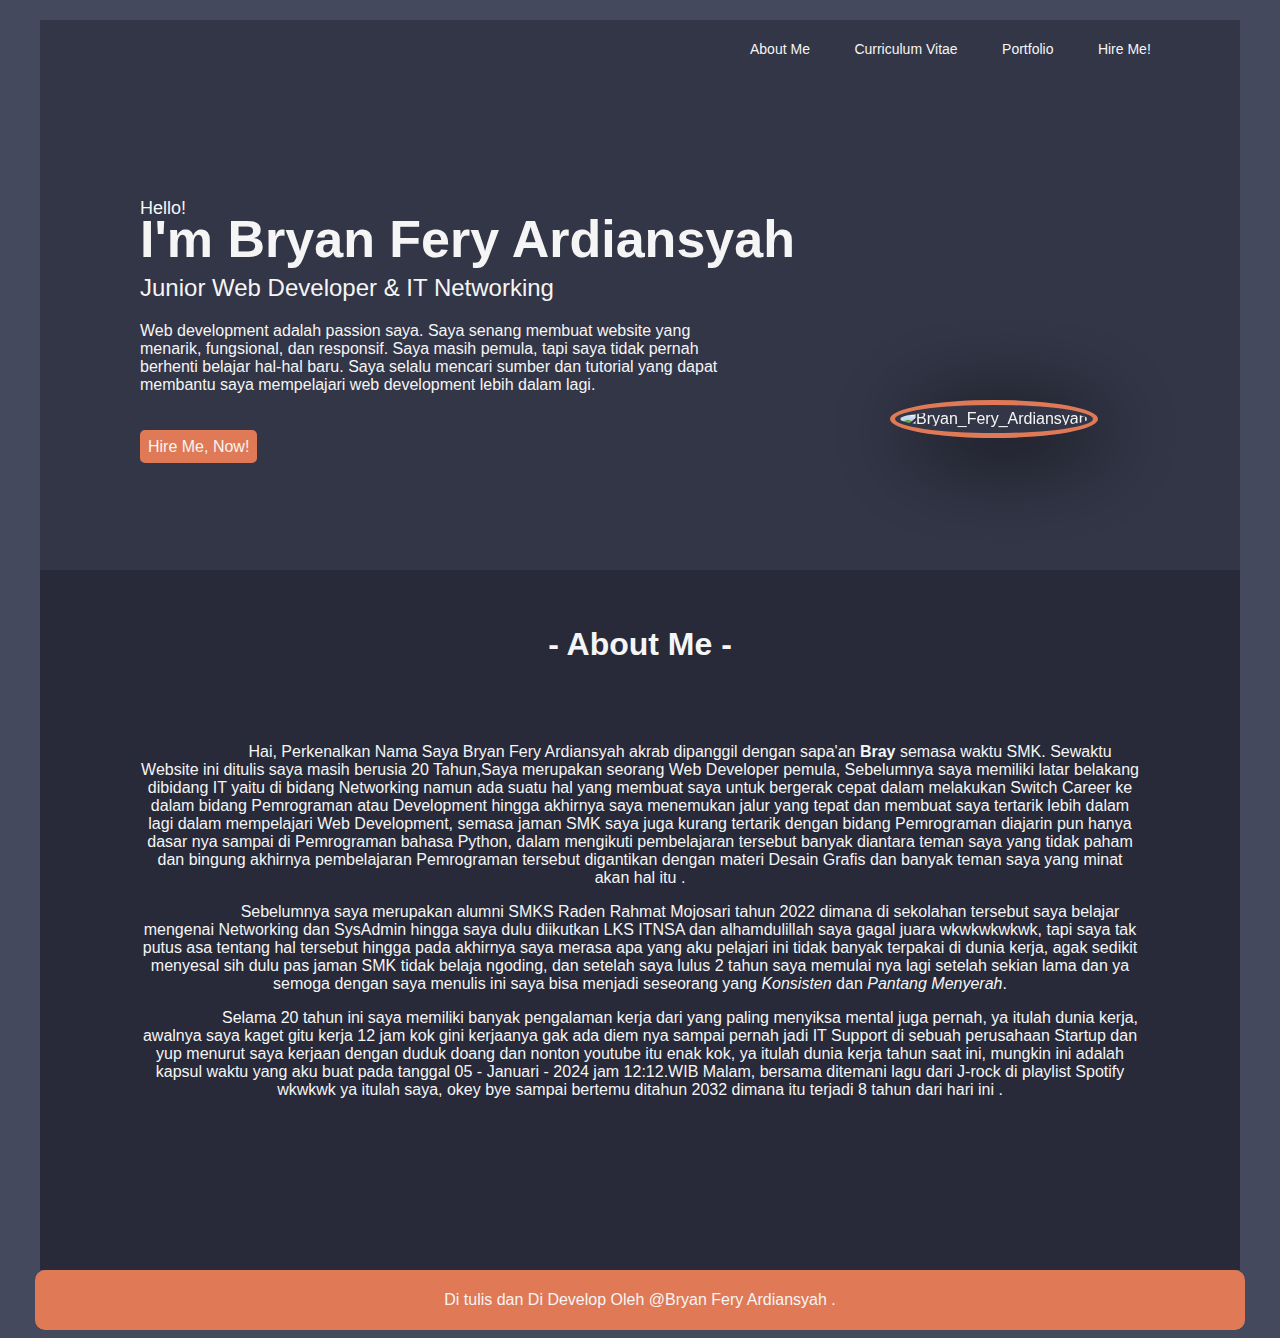
==== index.html @ d64f2dc4 "Add files via upload" ====
<!Doctype html>
<html>
    <head>
        <meta charset="UTF-8">
        <title>Portofolio</title>
        <link rel="stylesheet" href="style.css">
    </head>
    <body>
        <div class="container1">
            <div class="header">
                <ul>
                    <li><a href="#about_me">About Me</a></li>
                    <li><a href="https://drive.google.com/file/d/1XrIZHL9NID5OI6IQAmWS1huJobuJIkmu/view?usp=sharing" target="_blank">Curriculum Vitae</a></li>
                    <li><a href="#" target="_blank">Portfolio</a></li>
                    <li><a href="https://api.whatsapp.com/send?phone=6281615992725" target="_blank">Hire Me!</a></li>
                </ul>
            </div>
            <div class="content">
                <h3>Hello!</h3>
                <h1>I'm Bryan Fery Ardiansyah</h1>
                <h2>Junior Web Developer & IT Networking</h2>
                <p>Web development adalah passion saya. Saya senang membuat website yang menarik, fungsional, dan responsif.
                Saya masih pemula, tapi saya tidak pernah berhenti belajar hal-hal baru. Saya selalu mencari sumber
                dan tutorial yang dapat membantu saya mempelajari web development lebih dalam lagi.</p>
            </div>
            <div class="image">
                <img src="/My_Portofolio/285234150_1056926208573656_6887725269293253103_n.jpg" alt="Bryan_Fery_Ardiansyah">
            </div>
            <div class="hire_me">
                <a href="https://api.whatsapp.com/send?phone=6281615992725">Hire Me, Now!</a>
            </div>
        </div>
        <div class="container2">
            <div class="about_me">
                <div class="ganjal"></div>
                <h1><span>- About Me -</span></h1>
                <p id="about_me">Hai, Perkenalkan Nama Saya Bryan Fery Ardiansyah akrab dipanggil dengan sapa'an <b>Bray</b> semasa waktu SMK. Sewaktu Website ini ditulis saya masih berusia 20 Tahun,Saya merupakan seorang Web Developer pemula, Sebelumnya saya memiliki latar belakang dibidang IT yaitu di bidang Networking namun ada suatu hal yang membuat saya untuk bergerak cepat dalam melakukan Switch Career ke dalam bidang Pemrograman atau Development hingga akhirnya saya menemukan jalur yang tepat dan membuat saya tertarik lebih dalam lagi dalam mempelajari Web Development, semasa jaman SMK saya juga kurang tertarik dengan bidang Pemrograman diajarin pun hanya dasar nya sampai di Pemrograman bahasa Python, dalam mengikuti pembelajaran tersebut banyak diantara teman saya yang tidak paham dan bingung akhirnya pembelajaran Pemrograman tersebut digantikan dengan materi Desain Grafis dan banyak teman saya yang minat akan hal itu . </p>

                <p>Sebelumnya saya merupakan alumni SMKS Raden Rahmat Mojosari tahun 2022 dimana di sekolahan tersebut saya belajar mengenai Networking dan SysAdmin hingga saya dulu diikutkan LKS ITNSA dan alhamdulillah saya gagal juara wkwkwkwkwk, tapi saya tak putus asa tentang hal tersebut hingga pada akhirnya saya merasa apa yang aku pelajari ini tidak banyak terpakai di dunia kerja, agak sedikit menyesal sih dulu pas jaman SMK tidak belaja ngoding, dan setelah saya lulus 2 tahun saya memulai nya lagi setelah sekian lama dan ya semoga dengan saya menulis ini saya bisa menjadi seseorang yang <i>Konsisten</i> dan <i>Pantang Menyerah</i>.</p>
                <p>Selama 20 tahun ini saya memiliki banyak pengalaman kerja dari yang paling menyiksa mental juga pernah, ya itulah dunia kerja, awalnya saya kaget gitu kerja 12 jam kok gini kerjaanya gak ada diem nya sampai pernah jadi IT Support di sebuah perusahaan Startup dan yup menurut saya kerjaan dengan duduk doang dan nonton youtube itu enak kok, ya itulah dunia kerja tahun saat ini, mungkin ini adalah kapsul waktu yang aku buat pada tanggal 05 - Januari - 2024 jam 12:12.WIB Malam, bersama ditemani lagu dari J-rock di playlist Spotify wkwkwk ya itulah saya, okey bye sampai bertemu ditahun 2032 dimana itu terjadi 8 tahun dari hari ini . 
                </p>
            </div>
        </div>
        <div class="footer"><p>Di tulis dan Di Develop Oleh <a href="https://www.facebook.com/bryanz.id.9" target="_blank">@Bryan Fery Ardiansyah</a> .</p></div>
    </body>
</html>
---- style.css ----
body{
    font-family: 'Segoe UI', Tahoma, Geneva, Verdana, sans-serif;
    background-color: #44495D;
    color: whitesmoke;
}
.container1{
    width: 1200px;
    height: 550px;
    background-color: #333647;
    margin-top: 20px;
    margin-left: auto;
    margin-right: auto;
}
.header ul li{
    display: inline-block;
    padding: 20px;
    position: relative;
    left: 650px;
}
.header ul li a{
    text-decoration: none;
    transition: 1s all ease;
    font-size: 14px;
    color: whitesmoke;
}
.header ul li a:hover{
    background-color: #E07956;
    padding: 8px;
    border-radius: 5px;
    
}
.content h3{
    margin-top: 120px;
    margin-left: 100px ;
    font-size: 18px;
    font-weight: lighter;
}
.content h1{
    margin-left: 100px;
    font-size: 52px;
    margin-top: -28px;
}
.content h2{
    margin-left: 100px;
    font-weight: lighter;
    margin-top: -30px;
}
.content p{
    margin-left: 100px;
    width: 600px;
}
.image img{
    width: 250px;
    margin-left: 850px ;
    margin-top: -250px;
    border-radius: 50%;
    padding: 5px;
    border: solid #E07956 5px;
    transition: 1s ease all;
    filter: grayscale(0);
    box-shadow: 12px 12px 90px black;
}
.image img:hover{
    transform: scale(1.10);
}
.hire_me a{
    color: whitesmoke;
    text-decoration: none;
    background-color: #E07956;
    padding: 8px;
    border-radius: 5px;
    margin-left: 100px;
}
.container2{
    width: 1200px;
    height: 700px;
    background-color: #282A39;
    margin-left: auto;
    margin-right: auto;
}
.about_me h1{
    text-align: center;
    margin-bottom: 80px;
    margin-top: 10px;
}
h1 span{
    margin-top: 200px;
}
.about_me p{
    width: 1000px;
    text-indent: 8%;
    text-align: center;
    margin-left: auto;
    margin-right: auto;
}
.ganjal{
    width: inherit;
    height: 10px;
    padding: 18px;
    background-color: #282A39;
}
.footer {
    width: 1200px;
    height: 50px;
    background-color: #E07956;
    padding: 5px;
    margin-left: auto;
    margin-right: auto;
    border-radius: 10px;
}
.footer p{
    text-align: center;
}
.footer a{
    text-decoration: none;
    color: whitesmoke;
}
.footer a:hover{
    color: #333647;
}
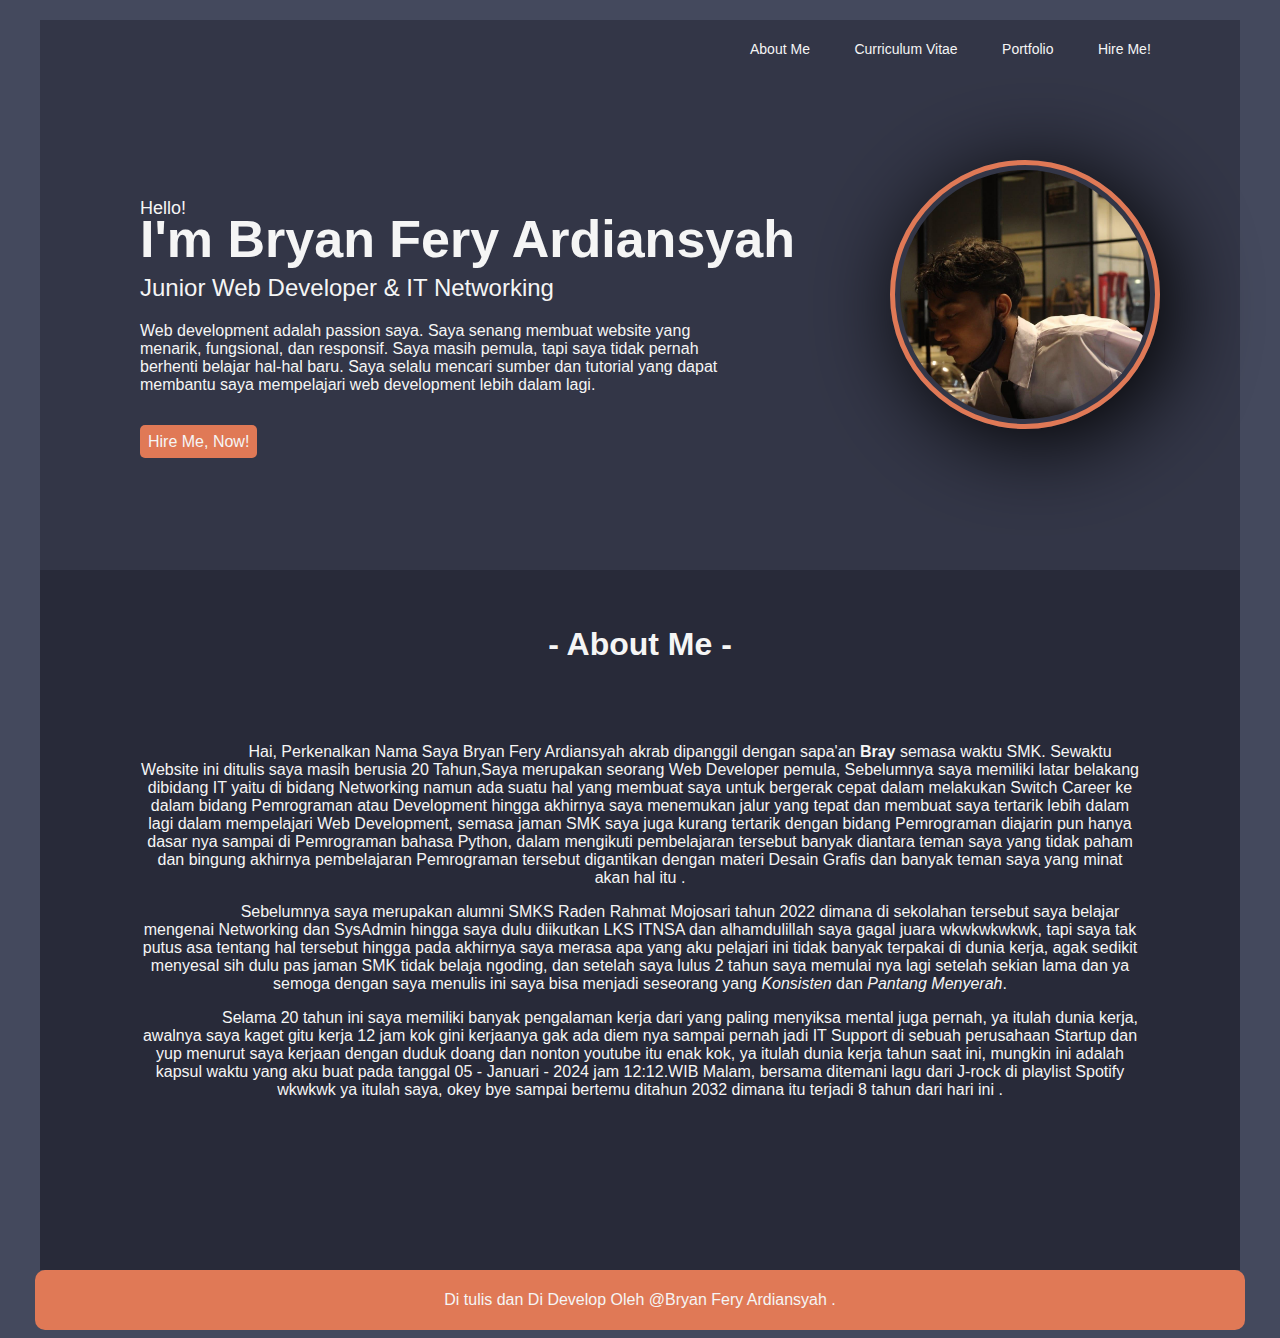
==== commit aa1be158: "Update index.html" ====
--- a/index.html
+++ b/index.html
@@ -24,7 +24,7 @@
                 dan tutorial yang dapat membantu saya mempelajari web development lebih dalam lagi.</p>
             </div>
             <div class="image">
-                <img src="/My_Portofolio/285234150_1056926208573656_6887725269293253103_n.jpg" alt="Bryan_Fery_Ardiansyah">
+                <img src="285234150_1056926208573656_6887725269293253103_n.jpg" alt="Bryan_Fery_Ardiansyah">
             </div>
             <div class="hire_me">
                 <a href="https://api.whatsapp.com/send?phone=6281615992725">Hire Me, Now!</a>
@@ -43,4 +43,4 @@
         </div>
         <div class="footer"><p>Di tulis dan Di Develop Oleh <a href="https://www.facebook.com/bryanz.id.9" target="_blank">@Bryan Fery Ardiansyah</a> .</p></div>
     </body>
-</html>+</html>
